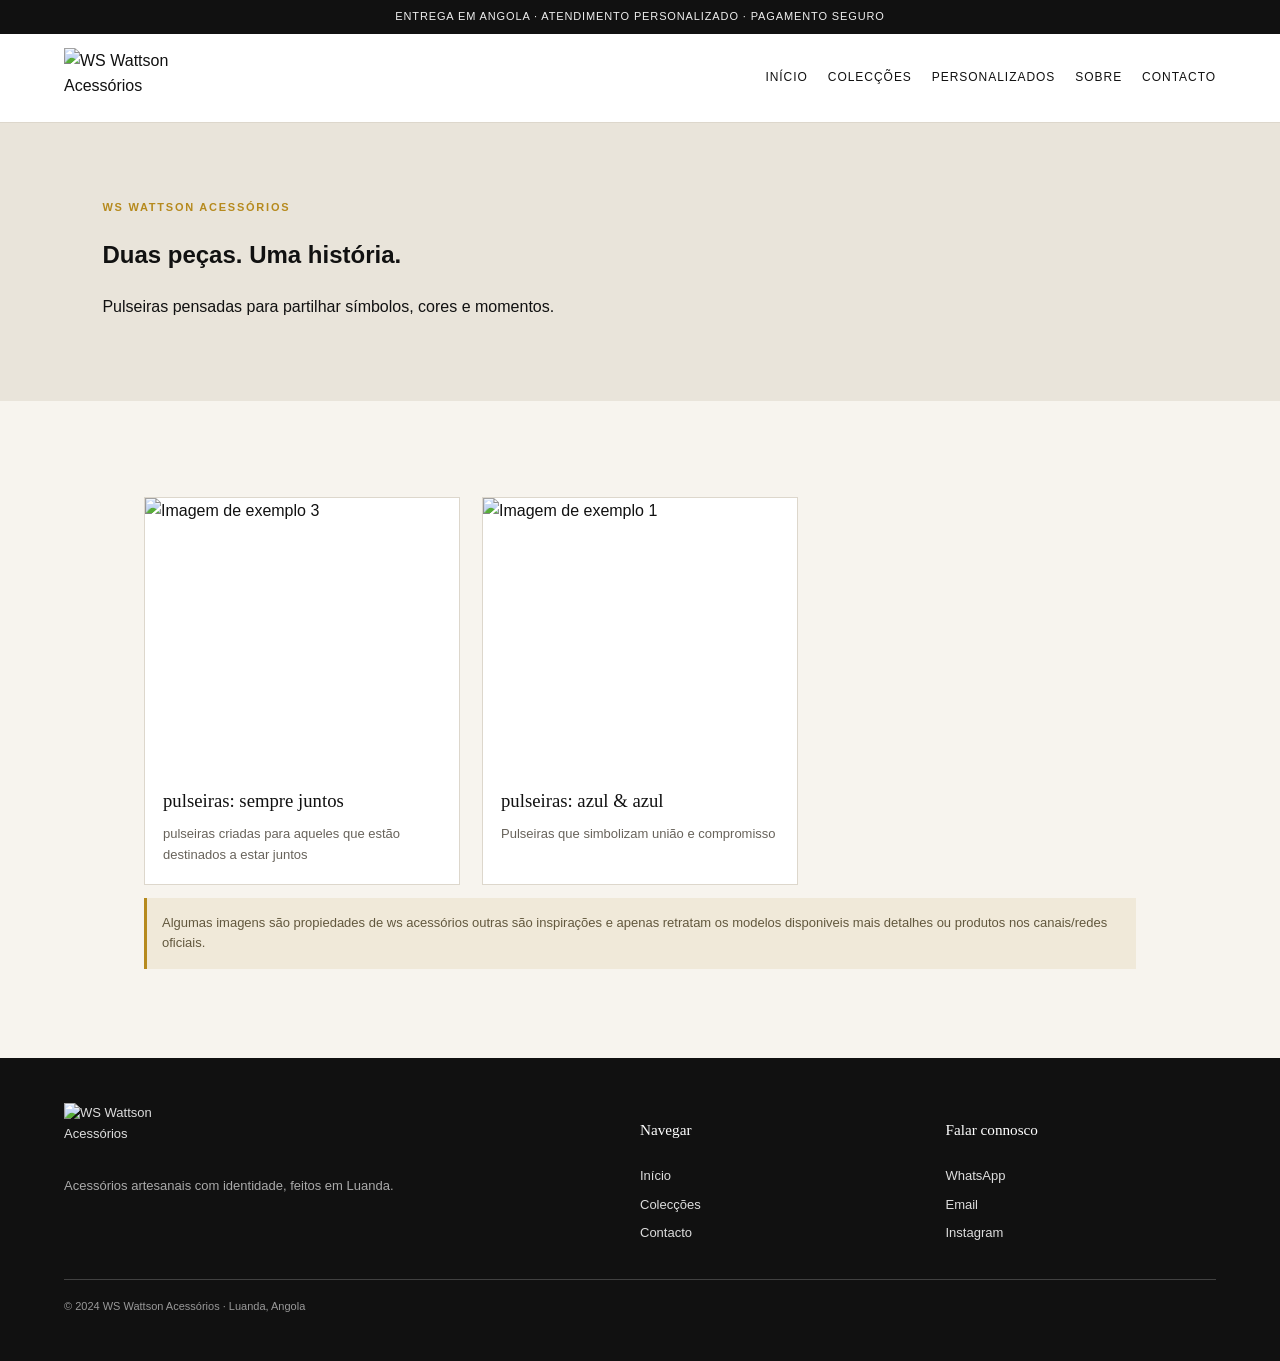
==== casais.html @ c9dc46bc "Add files via upload" ====
<!doctype html><html lang="pt-PT"><head><meta charset="utf-8"><meta name="viewport" content="width=device-width,initial-scale=1"><meta name="description" content="WS Wattson Acessórios — peças artesanais feitas em Luanda"><title>Colecção Casais | WS Wattson</title><link rel="icon" href="assets/logo-original.png"><link rel="stylesheet" href="styles.css"></head><body><div class="topo">Entrega em Angola · Atendimento personalizado · Pagamento seguro</div><header class="cabecalho"><a href="index.html"><img class="logo" src="assets/logo-original.png" alt="WS Wattson Acessórios"></a><button class="menu" aria-label="Abrir menu">☰</button><nav class="navegacao"><a href="index.html">Início</a><a href="colecoes.html">Colecções</a><a href="personalizados.html">Personalizados</a><a href="sobre.html">Sobre</a><a href="contacto.html">Contacto</a></nav></header><main><section class="pagina-capa"><p class="etiqueta">WS Wattson Acessórios</p><h1>Duas peças. Uma história.</h1><p>Pulseiras pensadas para partilhar símbolos, cores e momentos.</p></section>
<section class="secao entrada"><div class="grelha"><article class="cartao"><img src="assets/casais1.jpg" alt="Imagem de exemplo 3"><div><h3>pulseiras: sempre juntos</h3><p>pulseiras criadas para aqueles que estão destinados a estar juntos</p></div></article><article class="cartao"><img src="assets/casais2.jpg" alt="Imagem de exemplo 1"><div><h3>pulseiras: azul & azul</h3><p>Pulseiras que simbolizam união e compromisso</p></div></article></div><p class="aviso">Algumas imagens são propiedades de ws acessórios outras são inspirações e apenas retratam os modelos disponiveis mais detalhes ou produtos nos canais/redes oficiais.</p></section>
</main><footer class="rodape"><div><img class="logo" src="assets/logo-original.png" alt="WS Wattson Acessórios"><p>Acessórios artesanais com identidade, feitos em Luanda.</p></div><div class="rodape-links"><h3>Navegar</h3><a href="index.html">Início</a><a href="colecoes.html">Colecções</a><a href="contacto.html">Contacto</a></div><div class="rodape-links"><h3>Falar connosco</h3><a href="https://wa.me/c/244933224116">WhatsApp</a><a href="mailto:wswattson03@gmail.com">Email</a><a href="https://instagram.com/ws_wattson">Instagram</a></div><div class="rodape-final">© 2024 WS Wattson Acessórios · Luanda, Angola</div></footer><script src="script.js"></script></body></html>
---- styles.css ----
/* WS Wattson Acessórios — CSS simples, responsivo e fácil de editar. */
:root{--preto:#111;--dourado:#b68a1e;--creme:#f7f4ee;--cinza:#68635b;--linha:#ddd7cc}*{box-sizing:border-box}html{scroll-behavior:smooth}body{margin:0;color:var(--preto);background:var(--creme);font-family:Arial,Helvetica,sans-serif;line-height:1.6}a{color:inherit;text-decoration:none}img{max-width:100%;display:block}.topo{background:var(--preto);color:#eee;padding:8px 5%;font-size:11px;text-align:center;letter-spacing:.08em;text-transform:uppercase}.cabecalho{display:flex;align-items:center;justify-content:space-between;gap:24px;padding:14px 5%;background:#fff;border-bottom:1px solid var(--linha);position:sticky;top:0;z-index:10}.logo{width:145px;height:60px;object-fit:contain}.navegacao{display:flex;gap:20px;align-items:center;font-size:12px;text-transform:uppercase;letter-spacing:.08em}.navegacao a:hover,.rodape a:hover{color:var(--dourado)}.menu{display:none;background:none;border:0;font-size:26px}.hero{min-height:520px;padding:80px 8%;display:flex;align-items:center;color:#fff;background:linear-gradient(90deg,#111d,#1113),url('assets/exemplo1.jpg') center/cover}.hero-conteudo{max-width:600px}.etiqueta{color:var(--dourado);font-size:11px;text-transform:uppercase;letter-spacing:.16em;font-weight:bold}.hero h1,.pagina h1{font-family:Georgia,serif;font-weight:400;line-height:1.05;font-size:clamp(42px,7vw,82px);margin:14px 0}.hero h1 em,.pagina h1 em{color:#d7b45d}.hero p{max-width:500px;color:#eee}.botao{display:inline-block;background:var(--dourado);color:#fff;padding:12px 18px;margin-top:18px;font-size:12px;text-transform:uppercase;letter-spacing:.08em}.botao:hover{background:#8f6815}.secao{max-width:1120px;margin:auto;padding:76px 5%}.titulo{font-family:Georgia,serif;font-weight:400;font-size:46px;line-height:1.1;margin:10px 0 30px}.introducao{max-width:650px;color:var(--cinza)}.grelha{display:grid;grid-template-columns:repeat(3,1fr);gap:22px}.cartao{background:#fff;border:1px solid var(--linha);transition:transform .25s,box-shadow .25s}.cartao:hover{transform:translateY(-4px);box-shadow:0 12px 24px #1111}.cartao img{width:100%;height:270px;object-fit:cover}.cartao div{padding:18px}.cartao h2,.cartao h3{font-family:Georgia,serif;font-weight:400;margin:0 0 8px}.cartao p{font-size:13px;color:var(--cinza);margin:0}.lista{display:grid;gap:0;border-top:1px solid var(--linha)}.item{display:grid;grid-template-columns:70px 1fr;gap:16px;padding:22px 0;border-bottom:1px solid var(--linha)}.numero{color:var(--dourado);font-weight:bold}.faixa{background:var(--preto);color:#fff;padding:55px 8%;text-align:center}.faixa h2{font-family:Georgia,serif;font-weight:400;font-size:38px;margin:0}.pagina{padding:70px 5%;max-width:1100px;margin:auto}.pagina-capa{background:#e9e4da;padding:65px 8%;margin-bottom:20px}.duas-colunas{display:grid;grid-template-columns:1fr 1fr;gap:50px;align-items:start}.contactos{display:grid;gap:14px;color:var(--cinza)}.formulario{display:grid;gap:15px}.formulario label{font-size:12px;text-transform:uppercase;letter-spacing:.08em}.formulario input,.formulario textarea{width:100%;padding:12px;border:1px solid var(--linha);background:#fff;font:inherit}.rodape{background:var(--preto);color:#ddd;padding:45px 5%;display:grid;grid-template-columns:2fr 1fr 1fr;gap:35px;font-size:13px}.rodape h3{color:#fff;font-family:Georgia,serif;font-weight:400}.rodape p{color:#aaa}.rodape-links{display:grid;gap:8px}.rodape-final{grid-column:1/-1;border-top:1px solid #fff3;padding-top:18px;color:#999;font-size:11px}.entrada{opacity:0;transform:translateY(12px);transition:opacity .6s,transform .6s}.entrada.visivel{opacity:1;transform:none}.aviso{padding:15px;background:#f0e9d9;border-left:3px solid var(--dourado);color:#62583e;font-size:13px}@media(max-width:760px){.cabecalho{padding:10px 5%}.logo{width:116px;height:52px}.menu{display:block}.navegacao{display:none;position:absolute;top:72px;left:0;right:0;background:#fff;padding:18px 5%;border-bottom:1px solid var(--linha);flex-direction:column;align-items:flex-start}.navegacao.aberto{display:flex}.hero{min-height:500px;padding:60px 7%}.grelha,.duas-colunas,.rodape{grid-template-columns:1fr}.secao,.pagina{padding:55px 7%}.titulo{font-size:38px}.cartao img{height:220px}.rodape-final{grid-column:auto}}
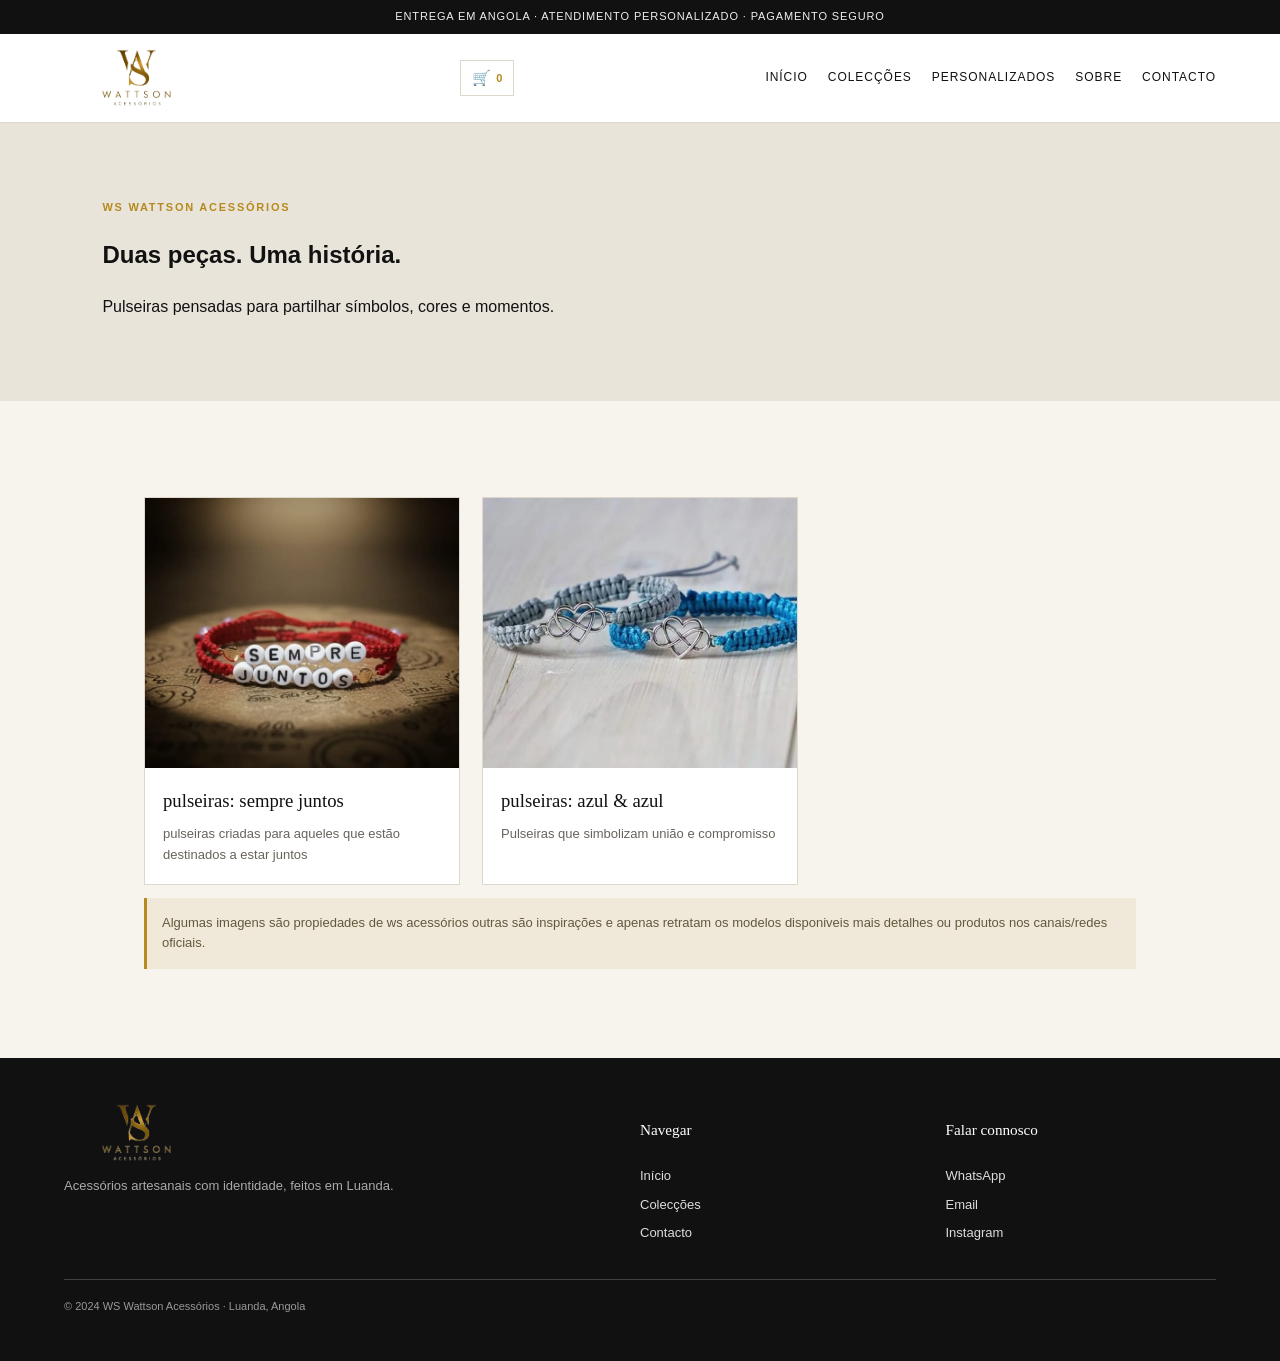
==== commit a4074bc7: "Add files via upload" ====
--- a/casais.html
+++ b/casais.html
@@ -1,3 +1,3 @@
-<!doctype html><html lang="pt-PT"><head><meta charset="utf-8"><meta name="viewport" content="width=device-width,initial-scale=1"><meta name="description" content="WS Wattson Acessórios — peças artesanais feitas em Luanda"><title>Colecção Casais | WS Wattson</title><link rel="icon" href="assets/logo-original.png"><link rel="stylesheet" href="styles.css"></head><body><div class="topo">Entrega em Angola · Atendimento personalizado · Pagamento seguro</div><header class="cabecalho"><a href="index.html"><img class="logo" src="assets/logo-original.png" alt="WS Wattson Acessórios"></a><button class="menu" aria-label="Abrir menu">☰</button><nav class="navegacao"><a href="index.html">Início</a><a href="colecoes.html">Colecções</a><a href="personalizados.html">Personalizados</a><a href="sobre.html">Sobre</a><a href="contacto.html">Contacto</a></nav></header><main><section class="pagina-capa"><p class="etiqueta">WS Wattson Acessórios</p><h1>Duas peças. Uma história.</h1><p>Pulseiras pensadas para partilhar símbolos, cores e momentos.</p></section>
+<!doctype html><html lang="pt-PT"><head><meta charset="utf-8"><meta name="viewport" content="width=device-width,initial-scale=1"><meta name="description" content="WS Wattson Acessórios — peças artesanais feitas em Luanda"><title>Colecção Casais | WS Wattson</title><link rel="icon" href="assets/logo-original.png"><link rel="stylesheet" href="styles.css"></head><body><div class="topo">Entrega em Angola · Atendimento personalizado · Pagamento seguro</div><header class="cabecalho"><a href="index.html"><img class="logo" src="assets/logo-original.png" alt="WS Wattson Acessórios"></a><div class="cabecalho-acoes"><button class="carrinho" type="button" aria-label="Abrir carrinho" data-cart>🛒 <span>0</span></button><button class="menu" aria-label="Abrir menu">☰</button></div><nav class="navegacao"><a href="index.html">Início</a><a href="colecoes.html">Colecções</a><a href="personalizados.html">Personalizados</a><a href="sobre.html">Sobre</a><a href="contacto.html">Contacto</a></nav></header><main><section class="pagina-capa"><p class="etiqueta">WS Wattson Acessórios</p><h1>Duas peças. Uma história.</h1><p>Pulseiras pensadas para partilhar símbolos, cores e momentos.</p></section>
 <section class="secao entrada"><div class="grelha"><article class="cartao"><img src="assets/casais1.jpg" alt="Imagem de exemplo 3"><div><h3>pulseiras: sempre juntos</h3><p>pulseiras criadas para aqueles que estão destinados a estar juntos</p></div></article><article class="cartao"><img src="assets/casais2.jpg" alt="Imagem de exemplo 1"><div><h3>pulseiras: azul & azul</h3><p>Pulseiras que simbolizam união e compromisso</p></div></article></div><p class="aviso">Algumas imagens são propiedades de ws acessórios outras são inspirações e apenas retratam os modelos disponiveis mais detalhes ou produtos nos canais/redes oficiais.</p></section>
 </main><footer class="rodape"><div><img class="logo" src="assets/logo-original.png" alt="WS Wattson Acessórios"><p>Acessórios artesanais com identidade, feitos em Luanda.</p></div><div class="rodape-links"><h3>Navegar</h3><a href="index.html">Início</a><a href="colecoes.html">Colecções</a><a href="contacto.html">Contacto</a></div><div class="rodape-links"><h3>Falar connosco</h3><a href="https://wa.me/c/244933224116">WhatsApp</a><a href="mailto:wswattson03@gmail.com">Email</a><a href="https://instagram.com/ws_wattson">Instagram</a></div><div class="rodape-final">© 2024 WS Wattson Acessórios · Luanda, Angola</div></footer><script src="script.js"></script></body></html>
--- a/styles.css
+++ b/styles.css
@@ -1,2 +1,5 @@
 /* WS Wattson Acessórios — CSS simples, responsivo e fácil de editar. */
 :root{--preto:#111;--dourado:#b68a1e;--creme:#f7f4ee;--cinza:#68635b;--linha:#ddd7cc}*{box-sizing:border-box}html{scroll-behavior:smooth}body{margin:0;color:var(--preto);background:var(--creme);font-family:Arial,Helvetica,sans-serif;line-height:1.6}a{color:inherit;text-decoration:none}img{max-width:100%;display:block}.topo{background:var(--preto);color:#eee;padding:8px 5%;font-size:11px;text-align:center;letter-spacing:.08em;text-transform:uppercase}.cabecalho{display:flex;align-items:center;justify-content:space-between;gap:24px;padding:14px 5%;background:#fff;border-bottom:1px solid var(--linha);position:sticky;top:0;z-index:10}.logo{width:145px;height:60px;object-fit:contain}.navegacao{display:flex;gap:20px;align-items:center;font-size:12px;text-transform:uppercase;letter-spacing:.08em}.navegacao a:hover,.rodape a:hover{color:var(--dourado)}.menu{display:none;background:none;border:0;font-size:26px}.hero{min-height:520px;padding:80px 8%;display:flex;align-items:center;color:#fff;background:linear-gradient(90deg,#111d,#1113),url('assets/exemplo1.jpg') center/cover}.hero-conteudo{max-width:600px}.etiqueta{color:var(--dourado);font-size:11px;text-transform:uppercase;letter-spacing:.16em;font-weight:bold}.hero h1,.pagina h1{font-family:Georgia,serif;font-weight:400;line-height:1.05;font-size:clamp(42px,7vw,82px);margin:14px 0}.hero h1 em,.pagina h1 em{color:#d7b45d}.hero p{max-width:500px;color:#eee}.botao{display:inline-block;background:var(--dourado);color:#fff;padding:12px 18px;margin-top:18px;font-size:12px;text-transform:uppercase;letter-spacing:.08em}.botao:hover{background:#8f6815}.secao{max-width:1120px;margin:auto;padding:76px 5%}.titulo{font-family:Georgia,serif;font-weight:400;font-size:46px;line-height:1.1;margin:10px 0 30px}.introducao{max-width:650px;color:var(--cinza)}.grelha{display:grid;grid-template-columns:repeat(3,1fr);gap:22px}.cartao{background:#fff;border:1px solid var(--linha);transition:transform .25s,box-shadow .25s}.cartao:hover{transform:translateY(-4px);box-shadow:0 12px 24px #1111}.cartao img{width:100%;height:270px;object-fit:cover}.cartao div{padding:18px}.cartao h2,.cartao h3{font-family:Georgia,serif;font-weight:400;margin:0 0 8px}.cartao p{font-size:13px;color:var(--cinza);margin:0}.lista{display:grid;gap:0;border-top:1px solid var(--linha)}.item{display:grid;grid-template-columns:70px 1fr;gap:16px;padding:22px 0;border-bottom:1px solid var(--linha)}.numero{color:var(--dourado);font-weight:bold}.faixa{background:var(--preto);color:#fff;padding:55px 8%;text-align:center}.faixa h2{font-family:Georgia,serif;font-weight:400;font-size:38px;margin:0}.pagina{padding:70px 5%;max-width:1100px;margin:auto}.pagina-capa{background:#e9e4da;padding:65px 8%;margin-bottom:20px}.duas-colunas{display:grid;grid-template-columns:1fr 1fr;gap:50px;align-items:start}.contactos{display:grid;gap:14px;color:var(--cinza)}.formulario{display:grid;gap:15px}.formulario label{font-size:12px;text-transform:uppercase;letter-spacing:.08em}.formulario input,.formulario textarea{width:100%;padding:12px;border:1px solid var(--linha);background:#fff;font:inherit}.rodape{background:var(--preto);color:#ddd;padding:45px 5%;display:grid;grid-template-columns:2fr 1fr 1fr;gap:35px;font-size:13px}.rodape h3{color:#fff;font-family:Georgia,serif;font-weight:400}.rodape p{color:#aaa}.rodape-links{display:grid;gap:8px}.rodape-final{grid-column:1/-1;border-top:1px solid #fff3;padding-top:18px;color:#999;font-size:11px}.entrada{opacity:0;transform:translateY(12px);transition:opacity .6s,transform .6s}.entrada.visivel{opacity:1;transform:none}.aviso{padding:15px;background:#f0e9d9;border-left:3px solid var(--dourado);color:#62583e;font-size:13px}@media(max-width:760px){.cabecalho{padding:10px 5%}.logo{width:116px;height:52px}.menu{display:block}.navegacao{display:none;position:absolute;top:72px;left:0;right:0;background:#fff;padding:18px 5%;border-bottom:1px solid var(--linha);flex-direction:column;align-items:flex-start}.navegacao.aberto{display:flex}.hero{min-height:500px;padding:60px 7%}.grelha,.duas-colunas,.rodape{grid-template-columns:1fr}.secao,.pagina{padding:55px 7%}.titulo{font-size:38px}.cartao img{height:220px}.rodape-final{grid-column:auto}}
+
+/* Carrinho directo para WhatsApp */
+.cabecalho-acoes{display:flex;align-items:center;gap:12px}.carrinho{display:inline-flex;align-items:center;gap:5px;border:1px solid var(--linha,#ddd7cc);background:#fff;color:var(--preto,#111);padding:8px 11px;font-size:15px;cursor:pointer}.carrinho span{font-size:11px;color:var(--dourado,#b68a1e);font-weight:bold}.carrinho:hover{border-color:var(--dourado,#b68a1e);color:var(--dourado,#b68a1e)}@media(max-width:760px){.cabecalho-acoes{gap:8px}.carrinho{padding:7px 9px}}
